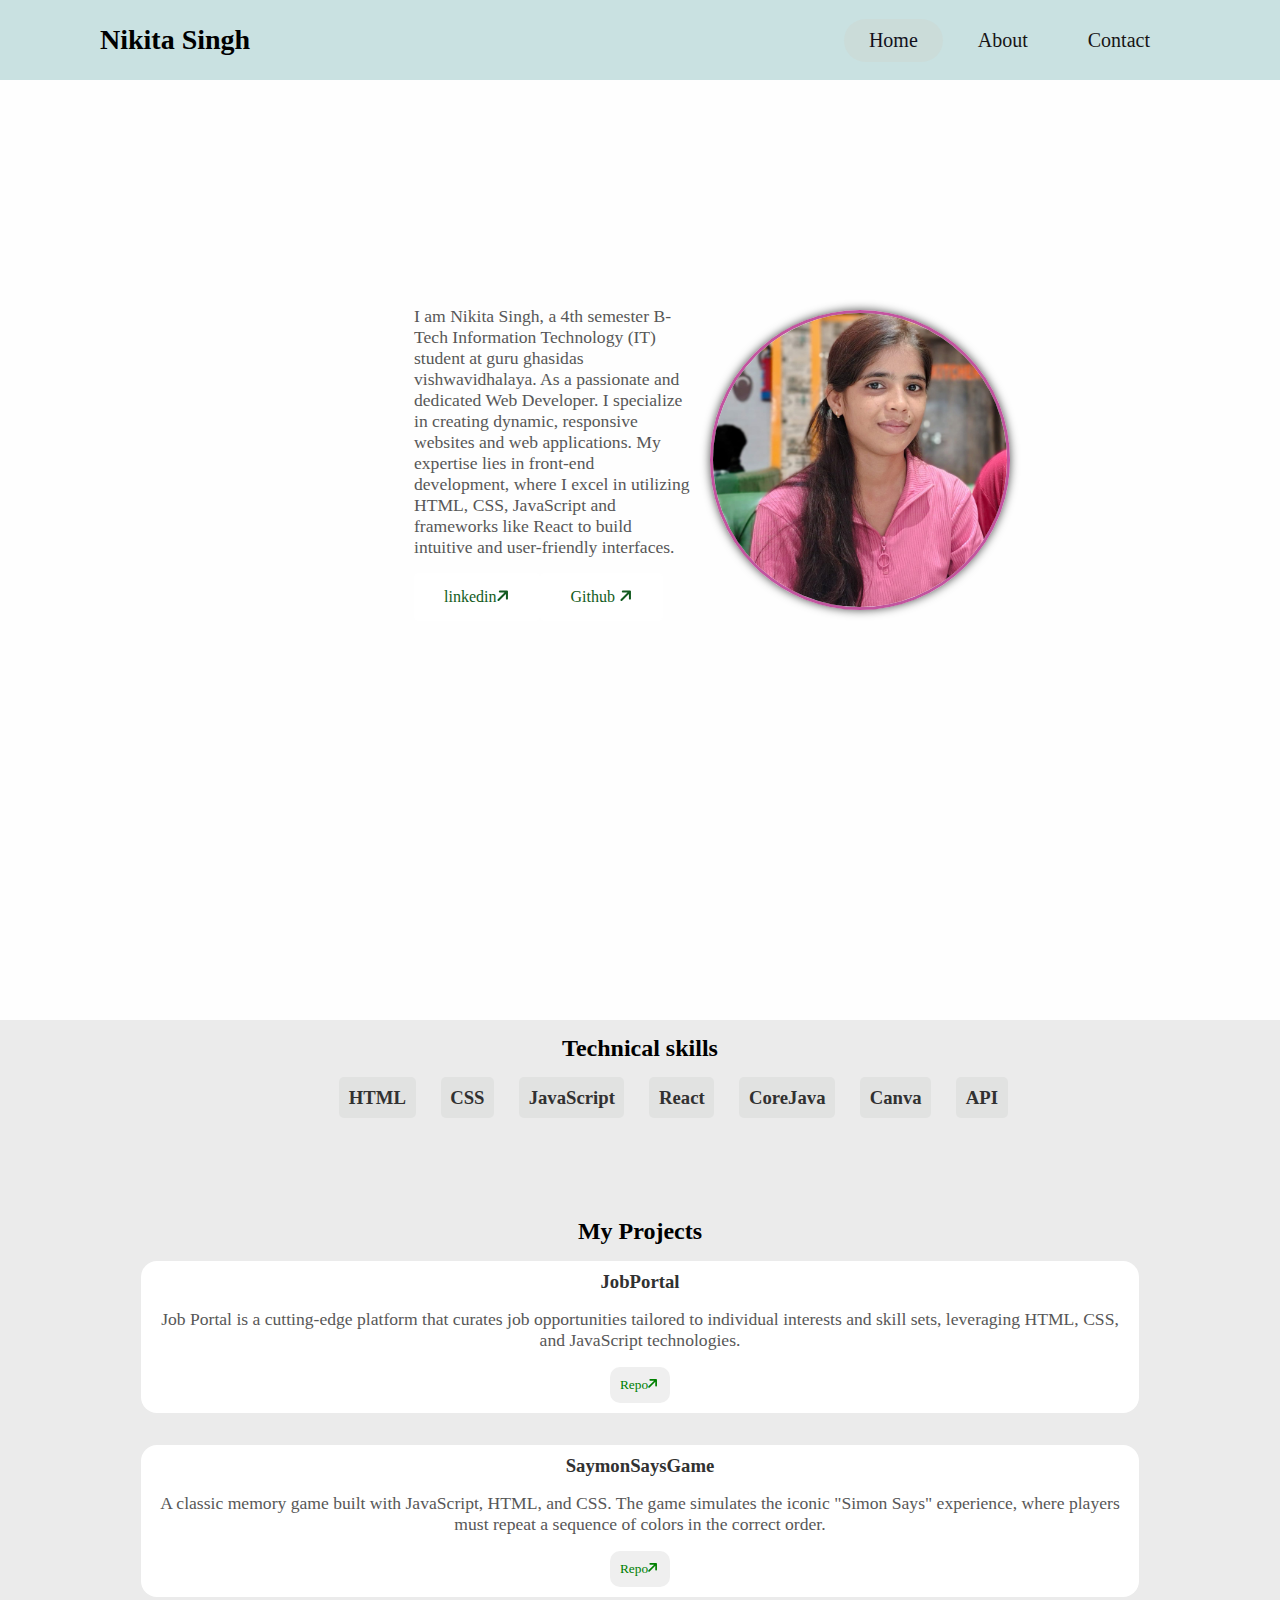
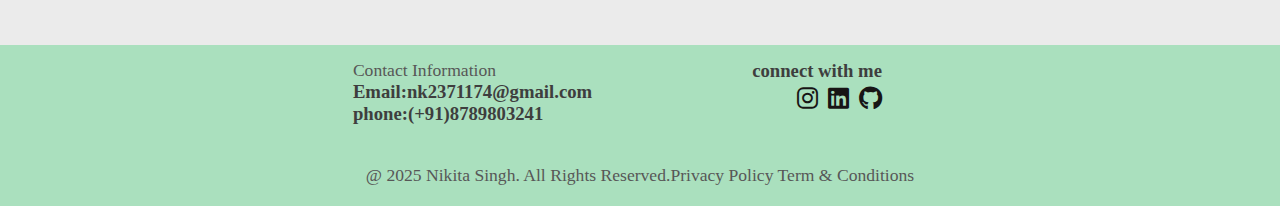
==== about.html @ c5e7dda9 "This is my fiirst commit" ====
<!DOCTYPE html>
<html lang="en">

<head>
    <meta charset="UTF-8">
    <meta name="viewport" content="width=device-width, initial-scale=1.0">
    <title>Portfolio</title>
    <link rel="stylesheet" href="style.css">
    <link rel="stylesheet" href="https://cdnjs.cloudflare.com/ajax/libs/font-awesome/6.7.2/css/all.min.css"
        integrity="sha512-Evv84Mr4kqVGRNSgIGL/F/aIDqQb7xQ2vcrdIwxfjThSH8CSR7PBEakCr51Ck+w+/U6swU2Im1vVX0SVk9ABhg=="
        crossorigin="anonymous" referrerpolicy="no-referrer" />
        
</head>

<body>
    <!--header start-->
    <header>
        <div class="logo">Nikita Singh</div>
        <div class="hamburger">
            <div class="line"></div>
            <div class="line"></div>
            <div class="line"></div>
        </div>
        <nav class="nav-bar">
            <ul>
                <li>
                    <a class="active" href="index.html">Home</a>
                </li>
                <li>
                    <a href="about.html">About</a>
                </li>
                <li>
                    <a href="contact.html">Contact</a>
                </li>
            </ul>
            </div>
    </header>
    <!--header end!-->
    <!--home page start-->
    <div class="home space">
        <div class="home-left">
            <p>I am Nikita Singh, a 4th semester B-Tech Information Technology (IT) 
                student at guru ghasidas vishwavidhalaya. As a passionate and dedicated 
                Web Developer.  I specialize in creating dynamic, responsive websites and 
                web applications. My expertise lies in front-end development, where I excel 
                in utilizing HTML, CSS, JavaScript and frameworks like React to build intuitive 
                and user-friendly interfaces.
            </p>
            <div class="btn">
                <a href="https://www.linkedin.com/in/nikita-singh-3560652bb?utm_source=share&utm_campaign=share_via&utm_content=profile&utm_medium=android_app"><button>linkedin<i class="fa-solid fa-arrow-right"></i></button></a>
                <a href="https://github.com/Nikita-singh-14"><button>Github <i class="fa-solid fa-arrow-right"></i></button></a>
            </div>
        </div>
        <div class="photo">
            <img src="photo.jpg" alt="">
        </div>
    </div>
    <!--home page end!-->
    <!--about-->
    <div class="Abouts">
        <!--skills-->
        <div class="skills">
            <h2>Technical skills</h2>
            <div class="skill">
                <div class="box">
                    <h3>HTML</h3>
                </div>
                <div class="box">
                    <h3>CSS</h3>
                </div>
                <div class="box">
                    <h3>JavaScript</h3>
                </div>
                <div class="box">
                    <h3>React</h3>
                </div>
                <div class="box">
                    <h3>CoreJava</h3>
                </div>
                <div class="box">
                    <h3>Canva</h3>
                </div>
                <div class="box">
                    <h3>API</h3>
                </div>
                

            </div>
        </div>
        <div class="projects">
            <h2>My Projects</h2>
            <div class="proj">

                <div class="project">
                    <h3>JobPortal</h3>
                    <p>Job Portal is a cutting-edge platform that curates job opportunities tailored to 
                        individual interests and skill sets, leveraging HTML, CSS, and JavaScript technologies.</p>
                    <a href="https://nikita-singh-14.github.io/jobportal/"><button class="btn">Repo <i class="fa-solid fa-arrow-right"></i></button></a>
                    
                </div>
                <div class="project">
                    <h3>SaymonSaysGame</h3>
                    <p>A classic memory game built with JavaScript, HTML, and CSS. The game simulates the 
                        iconic "Simon Says" experience, where players must repeat a sequence of colors in 
                        the correct order.</p>
                    <a href="https://nikita-singh-14.github.io/Saymonsays/"><button class="btn">Repo<i class="fa-solid fa-arrow-right"></i></button></a>
                    
                </div>
            </div>


        </div>
    </div>
    <!--exprience-->

    <!--footer start-->
    <footer>
        <div class="top space">
            <div class="cont">
                <p>Contact Information</p>
                <h3>Email:nk2371174@gmail.com</h3>
                <h3>phone:(+91)8789803241</h3>
            </div>
            <div class="link">
                <h3>connect with me</h3>
                <div class="icon">
                    <a href="https://www.instagram.com/nikitasingh14434/profilecard/?igsh=Y2hjZW9ndTJhcXo1">
                        <i class="fa-brands fa-instagram"></i></a>
                    <a
                        href="https://www.linkedin.com/in/nikita-singh-3560652bb?utm_source=share&utm_campaign=share_via&utm_content=profile&utm_medium=android_app">
                        <i class="fa-brands fa-linkedin"></i></a>
                    <a href="https://github.com/Nikita-singh-14"><i class="fa-brands fa-github"></i></a>
                </div>
            </div>
        </div>
        <div class="bottom space">
            <p>@ 2025 Nikita Singh. All Rights Reserved.</p>
            <p>Privacy Policy Term & Conditions</p>
        </div>
    </footer>
    <!--footer end!-->
    <script src="script.js"></script>

</body>

</html>
---- style.css ----
*{
    margin: 0;
    padding: 0;
    font-family: sans-serif;
    list-style: none;
    text-align: none;
    box-sizing: border-box;
    font-family: "Google Sans Regular";
}
body{
    background: #fefefe;
}
header{
    width: 100%;
    height: 80px;
    background-color: rgb(201, 225, 225);
    position: sticky;
    display: flex;
    justify-content:space-between;
    align-items: center;
    padding: 0 100px;
    top: 0;   
}
.logo{
    font-size: 28px;
    font-weight: bold;
}
.hamburger{
    display: none;
}
.nav-bar ul{
    display: flex;
}
.nav-bar ul li a{
    display: block;
    color: #171515;
    font-size: 20px;
    padding: 10px 25px;
    border-radius: 50px;
    transition: 0.2s;
    margin: 0 5px;
    text-decoration: none;
}
.nav-bar ul li a:hover{
    color: #11101b;
    border: rgb(241, 243, 243);
}
.nav-bar ul li a.active{
    color: #11101b;
    background: rgb(203, 220, 217);
}
header a.active, a:hover{
    background: #257e49;
    transition: 0.5s;
}
.space{
    padding: 20px;
    margin-left: 5rem;
    margin-right: 5rem;
    
}
.purple{
    color: rgb(41, 121, 111);
}
h3{
    color: rgb(49, 49, 49);
}


/*about section*/
.btn{
    display: flex;
}
.btn button{
    color: rgb(18, 91, 32);
    border-radius:5px;
    font-size: 1.1rem;
    border: none;
    cursor: pointer;
    align-items: center;
    padding: 15px 30px;
    font-size: 16px;
    background-color: #fff;   
}
.btn button:hover{
    color: #59c75d;
}

.home{
    margin: 20px;
    height: 100vh;
    gap: 20px;
    display: flex;
    justify-content: center;
    align-items: center;
    padding-bottom: 200px;
    
}
.home i{
    transform: rotate(-45deg);
    order: -1;
}
.home .home-left{
    padding-left: 12%;
    padding-top: 13%;
    padding-bottom: 150px;
    width: 35%;
    gap: 15px;
    display: flex;
    flex-direction: column;
}
.home .home-left h2{
    font-size: 2rem;
    color: #474646;
}

.home img{
    width: 300px;
    height: 300px;
    border-radius: 50%;
    border: 3px solid rgb(194, 84, 159);
    box-shadow: 0 0 10px rgba(0, 0, 0, 0.7); 
}
.home .photo{
    width: 300px;
    height: 300px;
    border-radius: 50%;
    display: flex;
    justify-content: center;
    align-items: center;
    transition: transform 0.1s, box-shadow 0.1s;
}
.about h2{
    font-size: 2rem;
    text-align: center;  
    padding-bottom: 15px; 
}

p{
    font-size: 1.1rem;
    color: rgb(87, 87, 87);
}
/*summary*/
.Abouts{
    display: flex;
    flex-direction: column;
    justify-content: center;
    align-items: center;
    gap:100px;
    background-color: #ebebeb;
    
}

.about .project{
    padding-left: 15px;
}
.about{
    display: flex;
    flex-direction: column;
    justify-content: center;
    align-items: center;
    padding-top: 15px;
}
.project a{
    text-decoration: none;
}



/*skill*/
.skill{
    padding-left: 5%;
    padding-right: 5%;
}
.box{
    background-color: rgb(225, 226, 225);
    align-items: center;
    justify-content: center;
    display: flex;
    cursor: pointer;
    border-radius: 5px;
    text-align: center;
    transition: transform 0.2s, box-shadow 0.2s;
}
.skills h2{
    text-align: center;
    padding: 15px;
}
.skills .box h3{
    padding: 0.6rem;
}
.skill{
    display: flex;
    justify-content: space-between;
    gap: 25px;
}

/*projects*/
.projects{
    align-items: center;
    justify-content: center;
    text-align: center;
    display: flex;
    flex-direction: column;
}
.proj{
    padding: 1rem;
    display: flex;
    flex-direction: column;
    align-items: center;
    justify-content: center;
    transition: transform 0.2s, box-shadow 0.2s;  
}
.project{
    background-color:rgb(255, 255, 255);
    margin: 0rem 0rem 2rem 0rem;
    width: 80%;
    border-radius: 1rem;
    display: flex;
    flex-direction: column;
    align-items: center;
    padding-bottom: 10px;
}

.project h3{
    padding-top: 10px;
}
.project p{
    padding: 1rem;
}
.project .btn{
    color:green;
    border: none;
    padding: 10px;
    border-radius: 10px;
    cursor: pointer;
}
.project .btn:hover{
    color: #1f452e;
}

.project i{
    transform: rotate(-45deg);
}

/*contact*/


.contact {
    height: 100vh;
    display: flex;
    align-items: center;
    justify-content: center;  
}

.contact-left {
    display: flex;
    flex-direction: column;
    align-items: start;
    gap: 15px;
    height: 500px;
    width: 500px;
    background-color: #d0e4e5;
    align-items: center;
    border-radius: 15px;
}

.contact-left h4 {
    font-weight: 600;
    color: #4f4f4f;
    font-size: 40px;
    margin-bottom: 5px;
    margin-top: 30px;
}

.contact-left hr {
    border: none;
    width: 120px;
    height: 5px;
    background-color: #5c5e5c;
    border-radius: 10px;
    margin-bottom: 15px;
}

.input {
    height: 50px;
    width: 400px;
    border: none;
    outline: none;
    padding-left: 25px;
    font-weight: 500;
    color: #666;
    border-radius: 50px;
}

.contact-left textarea {
    height: 140px;
    padding-top: 15px;
    border-radius: 20px;
}

.input:focus {
    border: 2px solid #046e56;
}

.input::placeholder {
    color: #a9a9a9;
}

.contact-left button {
    align-items: center;
    padding: 15px 30px;
    font-size: 16px;
    color: #fff;
    border: none;
    border-radius: 50px;
    background: linear-gradient(270deg, #6d9d95, #0b332f);
    cursor: pointer;

}
.contact{
    height: 100vh;
}

/*footer*/
footer{
    width: 100%;
    background-color:rgb(170, 224, 190);
    bottom: 0;
}
footer .bottom{
    display: flex;
    justify-content: center;
}
footer .top{
    display: flex;
    gap: 10rem;
    justify-content: center;
    padding-top:15px ;
}
footer .icon{
    padding-left: 40px;
    padding-right: 40px;
    display: flex;
    justify-content: space-between;
}

footer a {
    font-size: 1.5rem; 
    color:  #171515; 
    padding: 4px 5px 2px 5px; 
    border-radius: 50%;
    transition: all 0.4s ease; 
  }
  footer a:hover {
    color:#fff; 
  }
  .top h3{
    color: #3e3e3e;
  }
  

@media only screen and (max-width:450px){
    header .logo{
        font-size: 1.2rem;
    } 
    header{
        padding: 0 50px;
    }
    .hamburger{
        display: block;
        cursor: pointer;
    }
    .hamburger .line{
        width: 30px;
        height: 3px;
        background-color: #11101b;
        margin: 6px 0;
        border-radius: 10px;
    }
    .nav-bar{
        height: 300px;
        position: absolute;
        top: 80px;
        right: 0;
        transition: 0.6s;
        overflow: hidden;
    }
    .nav-bar.active{
        height: 300px;
        width: 200px;
        background: #ffffff;
        border-radius: 10px;
        box-shadow:0px 2px 10px rgba(0, 0, 0, 0.2);    
    }
    .nav-bar ul{
        display: block;
        width: fit-content;
        margin: 60px auto 0 auto;
        text-align: center;
        transition: 0.5s;
        opacity: 0;
    }
    .nav-bar.active ul{
        opacity: 1;
    }
    .nav-bar ul li a{
        margin-bottom: 12px;  
    }
    .space{
        margin-left: 2px;
        margin-right: 2px;  
    }
    .home .home-left h2{
        font-size: 1.5rem;
    }
    .home .home-left{
        width: 100%;
        display: flex;
        flex-direction: column;
        justify-content: center;
        align-items: center;
        padding-bottom: 30px;
    }
    .Abouts{
        display: grid;
    }
    .skill{
        flex-wrap: wrap;
    }
    .box{
        display: grid;
    }
    footer{
        display: flex;
        flex-direction: column;
        justify-content: center;
        align-items: center;
    }
    footer .bottom{
        display: flex;
        flex-direction: column;
    }
    footer .top{
        display: flex;
        flex-direction: column;
        gap: 1rem;
        justify-content: center;
        font-size: 0.8rem;
        gap: 30px;
    }
    .link h3{
        padding-left: 40px;
        padding-right: 40px;
    }
    .bottom p{
        font-size: small;
    }
    .contact-left {
        gap: 10px;
        height: 400px;
        width: 300px;
    }
    .input {
        height: 40px;
        width: 200px;
    }
    form{
        padding-bottom: 10px;
    }
    .contact-left h4 {
        font-size: 20px;
    }
    .contact{
        padding-bottom: 100px;
    }
    .home img{
        width: 150px;
        height: 150px; 
    }
    .home .photo{
        width: 150px;
        height: 150px;  
    }
    .home{
        display: flex;
        flex-direction: column;
        flex-direction:column-reverse;
        align-items: center;
        padding-top: 180px;   
    }
    .about h2{
        font-size: 1rem;
        text-align: center;  
    }  
  
}
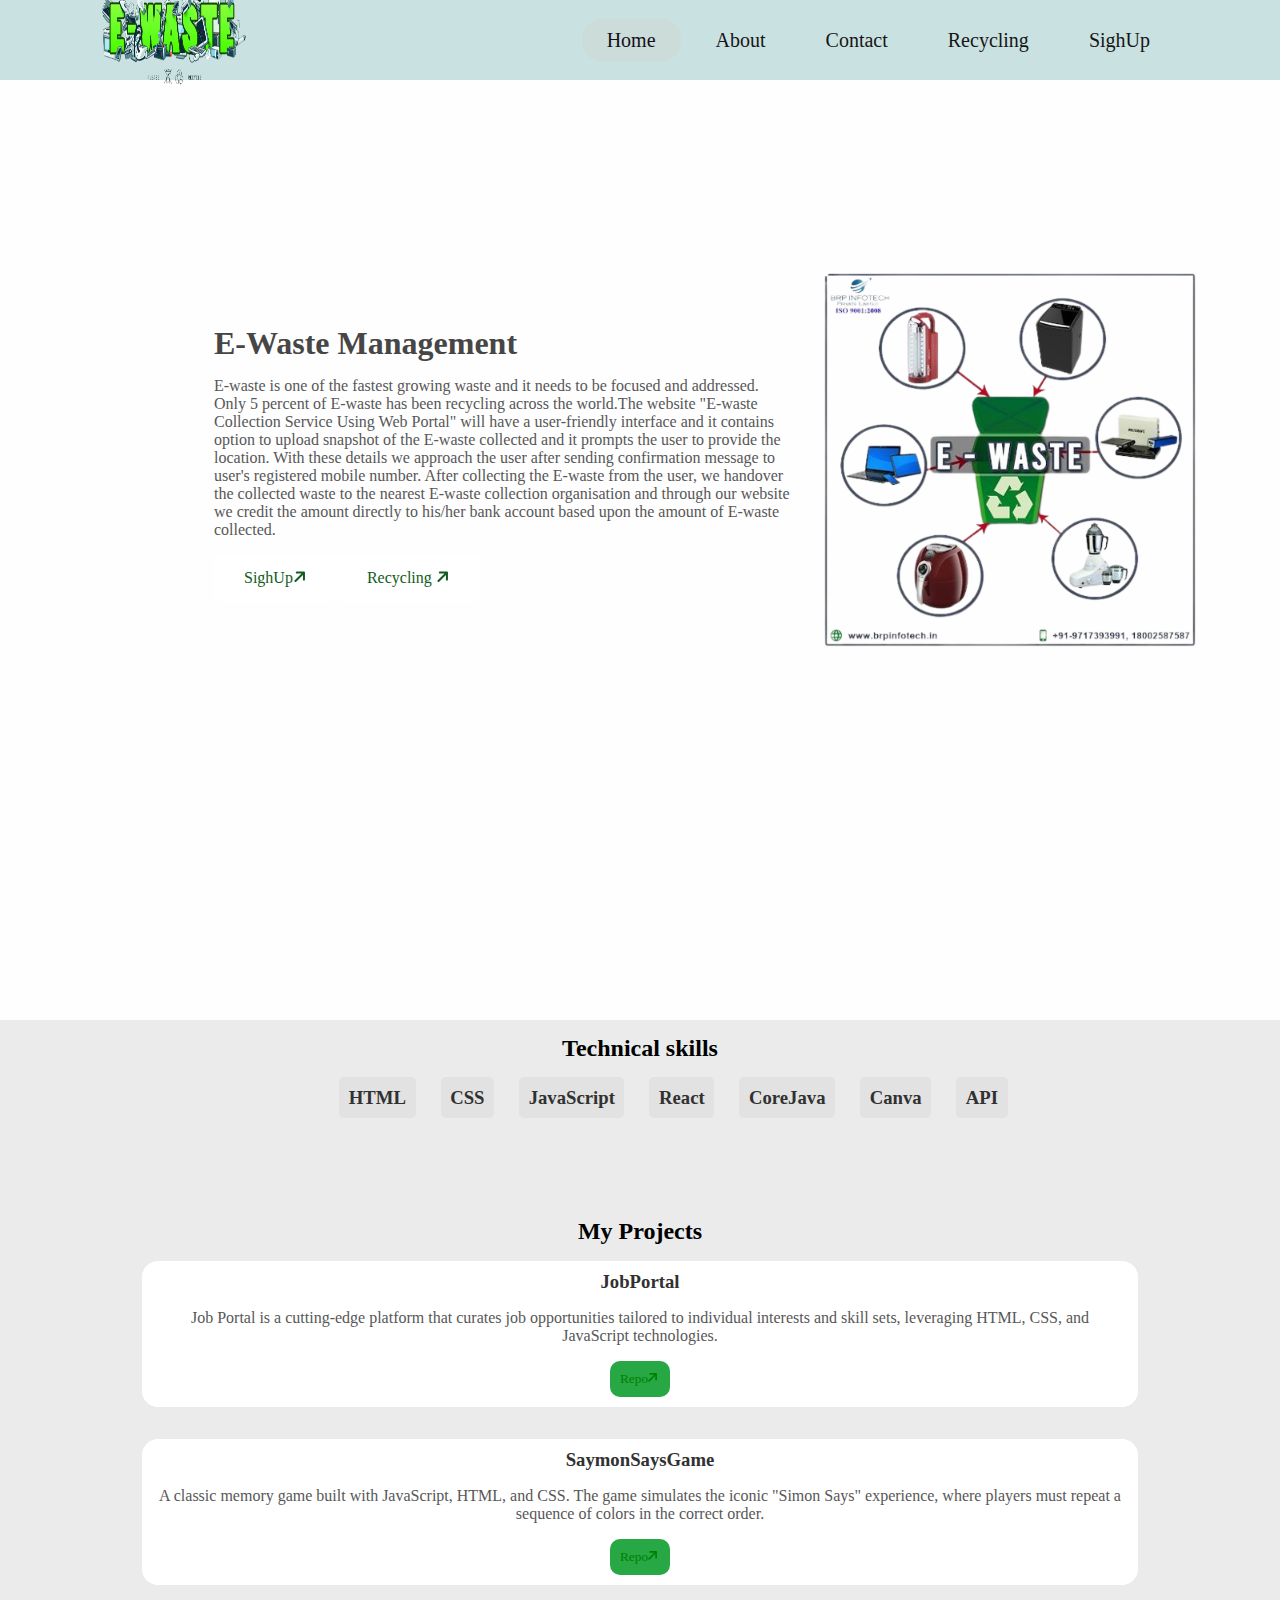
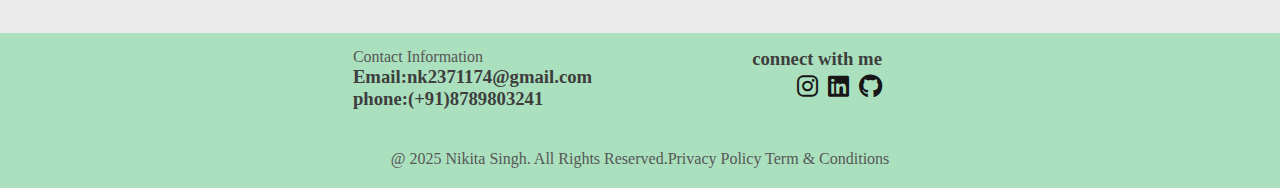
==== commit f8b5b360: "Initial commit" ====
--- a/about.html
+++ b/about.html
@@ -4,7 +4,7 @@
 <head>
     <meta charset="UTF-8">
     <meta name="viewport" content="width=device-width, initial-scale=1.0">
-    <title>Portfolio</title>
+    <title>E-Scrapo Website</title>
     <link rel="stylesheet" href="style.css">
     <link rel="stylesheet" href="https://cdnjs.cloudflare.com/ajax/libs/font-awesome/6.7.2/css/all.min.css"
         integrity="sha512-Evv84Mr4kqVGRNSgIGL/F/aIDqQb7xQ2vcrdIwxfjThSH8CSR7PBEakCr51Ck+w+/U6swU2Im1vVX0SVk9ABhg=="
@@ -15,7 +15,7 @@
 <body>
     <!--header start-->
     <header>
-        <div class="logo">Nikita Singh</div>
+        <div class="logo"><img src="e-waste-removebg-preview.png" alt=""></div>
         <div class="hamburger">
             <div class="line"></div>
             <div class="line"></div>
@@ -32,6 +32,12 @@
                 <li>
                     <a href="contact.html">Contact</a>
                 </li>
+                <li>
+                    <a href="Recycling.html">Recycling</a>
+                </li>
+                <li>
+                    <a href="login.html">SighUp</a>
+                </li>
             </ul>
             </div>
     </header>
@@ -39,20 +45,22 @@
     <!--home page start-->
     <div class="home space">
         <div class="home-left">
-            <p>I am Nikita Singh, a 4th semester B-Tech Information Technology (IT) 
-                student at guru ghasidas vishwavidhalaya. As a passionate and dedicated 
-                Web Developer.  I specialize in creating dynamic, responsive websites and 
-                web applications. My expertise lies in front-end development, where I excel 
-                in utilizing HTML, CSS, JavaScript and frameworks like React to build intuitive 
-                and user-friendly interfaces.
+            <h2>E-Waste Management</h2>
+            <p>E-waste is one of the fastest growing waste and it needs to be focused and addressed. Only 5 percent of E-waste has been recycling
+                across the world.The website "E-waste Collection Service Using Web Portal" will have a user-friendly interface and it contains option
+                to upload snapshot of the E-waste collected and it prompts the user to provide the location. With
+                these details we approach the user after sending confirmation message
+                to user's registered mobile number. After collecting the E-waste from
+                the user, we handover the collected waste to the nearest E-waste collection organisation and through our website we credit the 
+                amount directly to his/her bank account based upon the amount of E-waste collected.
             </p>
             <div class="btn">
-                <a href="https://www.linkedin.com/in/nikita-singh-3560652bb?utm_source=share&utm_campaign=share_via&utm_content=profile&utm_medium=android_app"><button>linkedin<i class="fa-solid fa-arrow-right"></i></button></a>
-                <a href="https://github.com/Nikita-singh-14"><button>Github <i class="fa-solid fa-arrow-right"></i></button></a>
+                <a href="login.html"><button>SighUp<i class="fa-solid fa-arrow-right"></i></button></a>
+                <a href="Recycling.html"><button>Recycling <i class="fa-solid fa-arrow-right"></i></button></a>
             </div>
         </div>
         <div class="photo">
-            <img src="photo.jpg" alt="">
+            <img src="h-removebg-preview.png" alt="">
         </div>
     </div>
     <!--home page end!-->
--- a/style.css
+++ b/style.css
@@ -24,6 +24,10 @@
 .logo{
     font-size: 28px;
     font-weight: bold;
+}
+.logo img{
+    width: 150px;
+    height: 100px;
 }
 .hamburger{
     display: none;
@@ -104,7 +108,7 @@
     padding-left: 12%;
     padding-top: 13%;
     padding-bottom: 150px;
-    width: 35%;
+    width: 60%;
     gap: 15px;
     display: flex;
     flex-direction: column;
@@ -115,20 +119,15 @@
 }
 
 .home img{
-    width: 300px;
-    height: 300px;
-    border-radius: 50%;
-    border: 3px solid rgb(194, 84, 159);
-    box-shadow: 0 0 10px rgba(0, 0, 0, 0.7); 
+    width: 400px;
+    height: 400px;
 }
 .home .photo{
-    width: 300px;
-    height: 300px;
-    border-radius: 50%;
-    display: flex;
-    justify-content: center;
-    align-items: center;
-    transition: transform 0.1s, box-shadow 0.1s;
+    width: 400px;
+    height: 400px;
+    display: flex;
+    justify-content: center;
+    align-items: center;
 }
 .about h2{
     font-size: 2rem;
@@ -137,7 +136,7 @@
 }
 
 p{
-    font-size: 1.1rem;
+    font-size: 1rem;
     color: rgb(87, 87, 87);
 }
 /*summary*/
@@ -379,7 +378,7 @@
         border-radius: 10px;
     }
     .nav-bar{
-        height: 300px;
+        height: 400px;
         position: absolute;
         top: 80px;
         right: 0;
@@ -387,7 +386,7 @@
         overflow: hidden;
     }
     .nav-bar.active{
-        height: 300px;
+        height: 400px;
         width: 200px;
         background: #ffffff;
         border-radius: 10px;
@@ -494,4 +493,86 @@
         text-align: center;  
     }  
   
-}+}
+
+
+
+
+  /*.container {
+    background: white;
+    padding: 20px;
+    border-radius: 8px;
+    box-shadow: 0 0 10px rgba(0, 0, 0, 0.1);
+    width: 300px;
+    text-align: center;
+    justify-content: center;
+    margin-left: 45%;
+    
+  }
+  
+  h1 {
+    margin-bottom: 20px;
+  }
+  
+  label {
+    display: block;
+    margin-bottom: 5px;
+  }
+  
+  input {
+    width: 100%;
+    padding: 8px;
+    margin-bottom: 10px;
+    border: 1px solid #ccc;
+    border-radius: 4px;
+  }
+  
+  
+  
+  p {
+    margin-top: 15px;
+  }*/
+
+
+  .container {
+    display: flex;
+    flex-direction: column;
+    align-items: center;
+    justify-content: center;
+    height: 100vh;
+    background: white;
+    padding: 20px;
+    border-radius: 8px;
+    box-shadow: 0 0 10px rgba(0, 0, 0, 0.1);
+  }
+  
+  .container h1 {
+    margin-bottom: 20px;
+  }
+  
+  .container form {
+    display: flex;
+    flex-direction: column;
+  }
+  button {
+    width: 100%;
+    padding: 10px;
+    background-color: #28a745;
+    color: white;
+    border: none;
+    border-radius: 4px;
+    cursor: pointer;
+  }
+  
+  button:hover {
+    background-color: #218838;
+  }
+  
+  .container button[type="submit"] {
+    margin-top: 10px;
+  }
+  
+  .container p {
+    margin-top: 20px;
+  }
+  